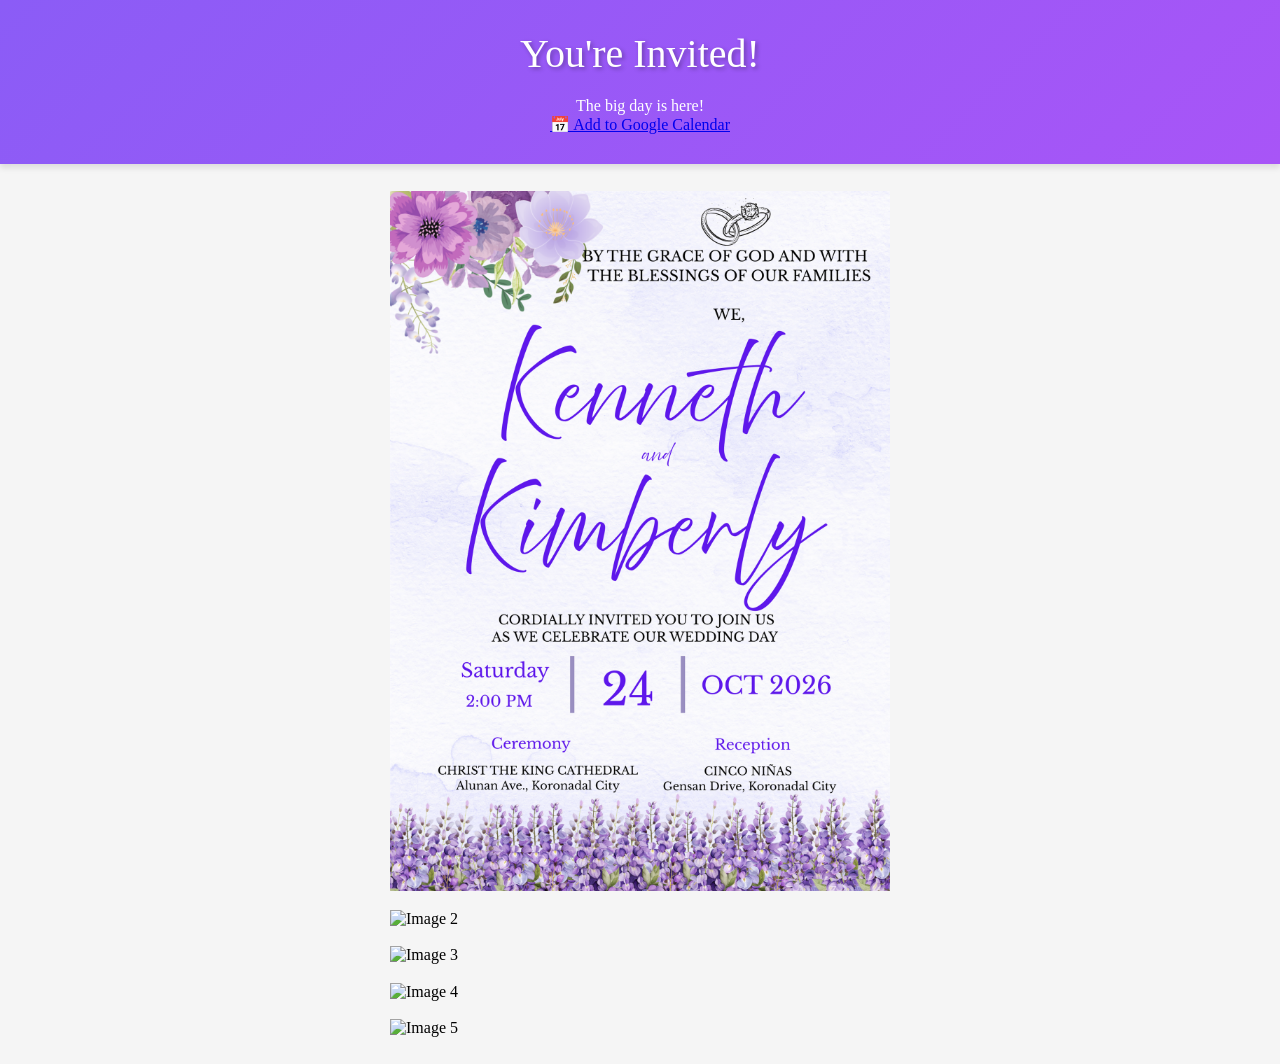
==== index.html @ 056cb5c9 "Revise wedding invitation HTML structure and content Updated wedding invitation details and countdow" ====
<!doctype html>
<html lang="en">
<head>
  <meta charset="UTF-8" />
  <meta name="viewport" content="width=device-width, initial-scale=1.0" />
  <title>Kenneth and Kimberly Wedding</title>
  
  <meta property="og:title" content="Kenneth & Kimberly" />
  <meta property="og:description" content="You're invited! October 24, 2026." />
  <meta property="og:image" content="https://kenneth-kimberly-wedding-invitation.vercel.app/preview.jpg" />
  <meta property="og:url" content="https://kenneth-kimberly-wedding-invitation.vercel.app/" />
  <meta property="og:type" content="website" />
  <meta property="og:site_name" content="Wedding Invitation" />

  <link rel="stylesheet" href="styles.css" />
</head>
<body>
  <header>
    <h1>You're Invited!</h1>
    
    <div id="countdown">
      <div class="countdown-item">
        <span id="months">00</span>
        <span class="label">Months</span>
      </div>
      <div class="countdown-item">
        <span id="days">00</span>
        <span class="label">Days</span>
      </div>
      <div class="countdown-item">
        <span id="hours">00</span>
        <span class="label">Hours</span>
      </div>
      <div class="countdown-item">
        <span id="minutes">00</span>
        <span class="label">Minutes</span>
      </div>
    </div>

    <div class="calendar-wrapper">
      <a href="https://www.google.com/calendar/render?action=TEMPLATE&text=Kenneth+and+Kimberly+Wedding&dates=20261024T140000Z/20261024T170000Z&details=You+are+cordially+invited+to+celebrate+the+wedding+of+Kenneth+and+Kimberly!&location=Please+check+invitation+for+details" 
         target="_blank" 
         class="calendar-btn">
         📅 Add to Google Calendar
      </a>
    </div>
  </header>

  <div class="container">
    <img src="1.png" alt="Image 1" />
    <img src="2.png" alt="Image 2" />
    <img src="3.png" alt="Image 3" />
    <img src="4.png" alt="Image 4" />
    <img src="5.png" alt="Image 5" />
  </div>

  <audio id="music" loop>
    <source src="instrumental.mp3" type="audio/mpeg" />
  </audio>

  <script>
    const audio = document.getElementById("music");
    let hasInteracted = false;

    // Music triggers on first click or scroll
    const startMusic = () => {
      if (!hasInteracted) {
        audio.muted = false;
        audio.play().catch(e => console.log("Waiting for interaction..."));
        hasInteracted = true;
        document.removeEventListener("click", startMusic);
        window.removeEventListener("scroll", startMusic);
      }
    };

    document.addEventListener("click", startMusic);
    window.addEventListener("scroll", startMusic, { passive: true });

    // Countdown logic
    function updateCountdown() {
      const targetDate = new Date("2026-10-24T14:00:00").getTime();
      const now = new Date().getTime();
      const timeLeft = targetDate - now;

      if (timeLeft > 0) {
        const months = Math.floor(timeLeft / (1000 * 60 * 60 * 24 * 30.44));
        const days = Math.floor((timeLeft % (1000 * 60 * 60 * 24 * 30.44)) / (1000 * 60 * 60 * 24));
        const hours = Math.floor((timeLeft % (1000 * 60 * 60 * 24)) / (1000 * 60 * 60));
        const minutes = Math.floor((timeLeft % (1000 * 60 * 60)) / (1000 * 60));

        document.getElementById("months").textContent = months.toString().padStart(2, "0");
        document.getElementById("days").textContent = days.toString().padStart(2, "0");
        document.getElementById("hours").textContent = hours.toString().padStart(2, "0");
        document.getElementById("minutes").textContent = minutes.toString().padStart(2, "0");
      } else {
        document.getElementById("countdown").innerHTML = "<span>The big day is here!</span>";
      }
    }
    updateCountdown();
    setInterval(updateCountdown, 60000);
  </script>
</body>
</html>
---- styles.css ----
* {
  margin: 0;
  padding: 0;
  box-sizing: border-box;
}

html,
body {
  height: 100%;
}

body {
  background: #f5f5f5;
  overflow-y: auto;
  scroll-behavior: smooth;
}

header {
  text-align: center;
  background: linear-gradient(135deg, #8b5cf6, #a855f7);
  color: white;
  padding: 30px 20px;
  box-shadow: 0 4px 6px rgba(0, 0, 0, 0.1);
}

header h1 {
  font-size: 2.5rem;
  margin-bottom: 20px;
  font-weight: 300;
  text-shadow: 2px 2px 4px rgba(0, 0, 0, 0.3);
}

#countdown {
  display: flex;
  justify-content: center;
  gap: 20px;
  flex-wrap: wrap;
}

.countdown-item {
  background: rgba(255, 255, 255, 0.2);
  border-radius: 10px;
  padding: 15px;
  min-width: 80px;
  backdrop-filter: blur(10px);
  border: 1px solid rgba(255, 255, 255, 0.3);
}

.countdown-item span:first-child {
  display: block;
  font-size: 2rem;
  font-weight: bold;
  color: #ffd700;
}

.countdown-item .label {
  display: block;
  font-size: 0.9rem;
  text-transform: uppercase;
  letter-spacing: 1px;
  color: rgba(255, 255, 255, 0.9);
}

.container {
  display: grid;
  grid-template-columns: 1fr;
  grid-template-rows: repeat(5, auto);
  justify-items: center;
  align-items: center;
  row-gap: 5px;
  padding: 20px;
  min-height: 100vh;
}

.container img {
  display: block;
  width: 500px;
  max-width: 90vw;
  height: auto;
}

/* Responsive design for tablets */
@media (max-width: 768px) {
  header {
    padding: 20px 15px;
  }

  header h1 {
    font-size: 2rem;
  }

  #countdown {
    gap: 15px;
  }

  .countdown-item {
    padding: 12px;
    min-width: 70px;
  }

  .countdown-item span:first-child {
    font-size: 1.8rem;
  }

  .container {
    padding: 15px;
    row-gap: 15px;
  }

  .container img {
    width: 100%;
  }
}

/* Responsive design for mobile devices */
@media (max-width: 480px) {
  .container {
    padding: 10px;
    row-gap: 10px;
  }

  .container img {
    width: 100%;
  }
}
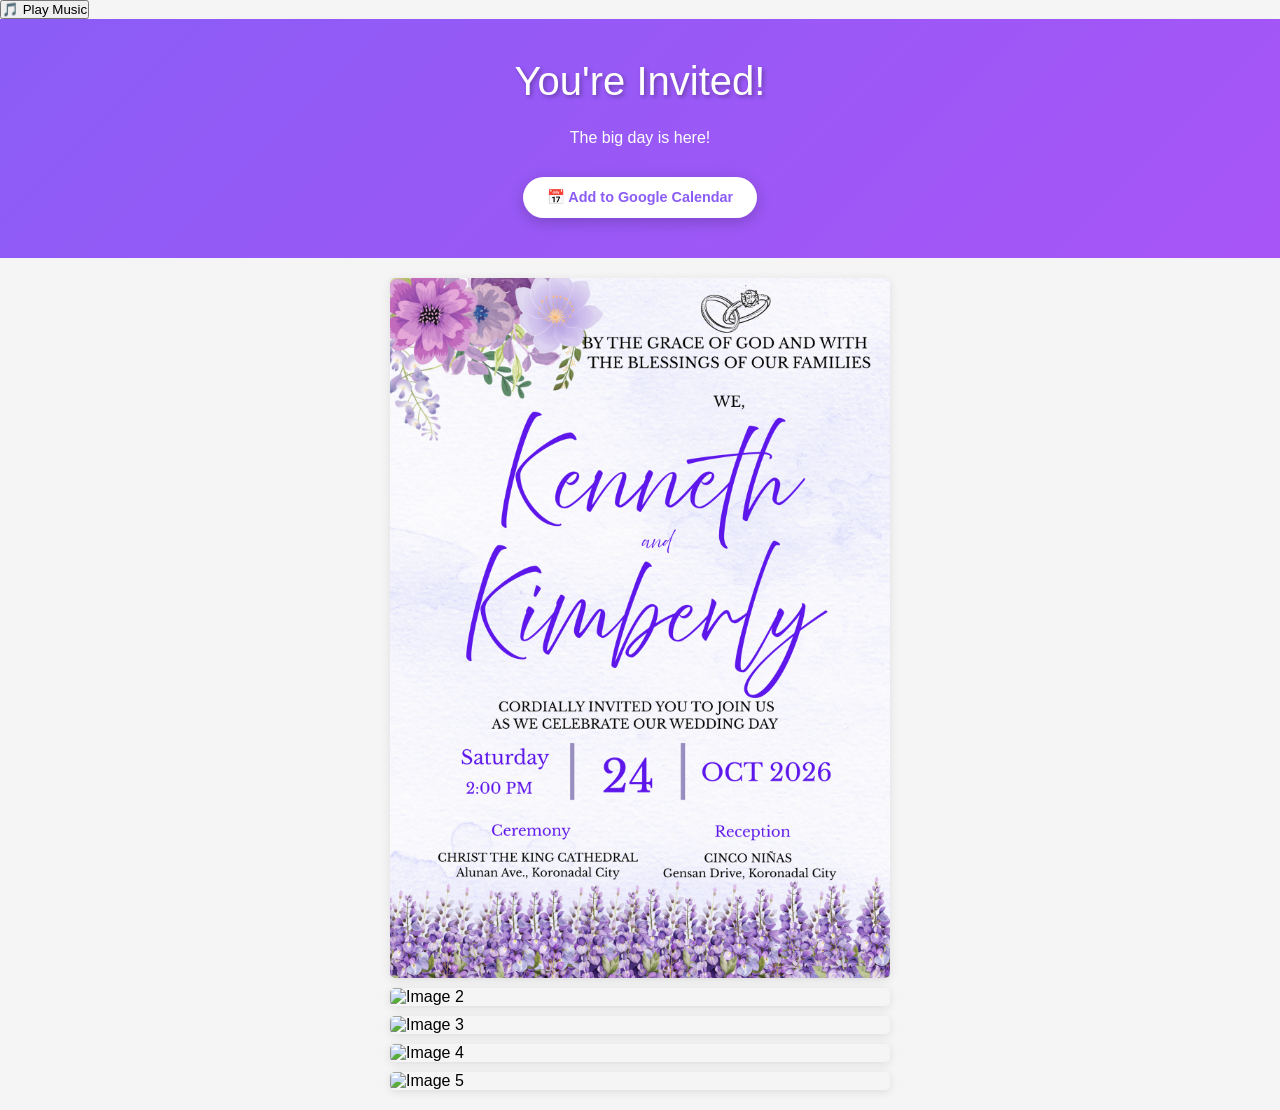
==== commit 219fab64: "Enhance wedding invitation page with music controls Updated the HTML structure and improved music pl" ====
--- a/index.html
+++ b/index.html
@@ -5,7 +5,7 @@
   <meta name="viewport" content="width=device-width, initial-scale=1.0" />
   <title>Kenneth and Kimberly Wedding</title>
   
-  <meta property="og:title" content="Kenneth & Kimberly" />
+  <meta property="og:title" content="Kenneth & Kimberly Wedding Invitation" />
   <meta property="og:description" content="You're invited! October 24, 2026." />
   <meta property="og:image" content="https://kenneth-kimberly-wedding-invitation.vercel.app/preview.jpg" />
   <meta property="og:url" content="https://kenneth-kimberly-wedding-invitation.vercel.app/" />
@@ -15,6 +15,8 @@
   <link rel="stylesheet" href="styles.css" />
 </head>
 <body>
+  <button id="music-control" class="music-btn">🎵 Play Music</button>
+
   <header>
     <h1>You're Invited!</h1>
     
@@ -38,7 +40,7 @@
     </div>
 
     <div class="calendar-wrapper">
-      <a href="https://www.google.com/calendar/render?action=TEMPLATE&text=Kenneth+and+Kimberly+Wedding&dates=20261024T140000Z/20261024T170000Z&details=You+are+cordially+invited+to+celebrate+the+wedding+of+Kenneth+and+Kimberly!&location=Please+check+invitation+for+details" 
+      <a href="https://www.google.com/calendar/render?action=TEMPLATE&text=Kenneth+and+Kimberly+Wedding&dates=20261024T140000/20261024T150000&details=You+are+cordially+invited+to+celebrate+the+wedding+of+Kenneth+and+Kimberly!&location=Please+check+invitation+for+details" 
          target="_blank" 
          class="calendar-btn">
          📅 Add to Google Calendar
@@ -54,29 +56,38 @@
     <img src="5.png" alt="Image 5" />
   </div>
 
-  <audio id="music" loop>
+  <audio id="music" loop preload="auto">
     <source src="instrumental.mp3" type="audio/mpeg" />
   </audio>
 
   <script>
     const audio = document.getElementById("music");
-    let hasInteracted = false;
+    const musicBtn = document.getElementById("music-control");
 
-    // Music triggers on first click or scroll
-    const startMusic = () => {
-      if (!hasInteracted) {
-        audio.muted = false;
-        audio.play().catch(e => console.log("Waiting for interaction..."));
-        hasInteracted = true;
-        document.removeEventListener("click", startMusic);
-        window.removeEventListener("scroll", startMusic);
+    // Improved Mobile Audio Logic
+    musicBtn.addEventListener("click", () => {
+      if (audio.paused) {
+        audio.play().then(() => {
+          musicBtn.innerHTML = "⏸ Stop Music";
+        }).catch(err => console.log("Playback failed"));
+      } else {
+        audio.pause();
+        musicBtn.innerHTML = "🎵 Play Music";
       }
+    });
+
+    // Auto-try on first scroll (some browsers allow this if muted)
+    const tryAutoPlay = () => {
+      audio.play().then(() => {
+        musicBtn.innerHTML = "⏸ Stop Music";
+        window.removeEventListener("scroll", tryAutoPlay);
+      }).catch(() => {
+        // If it fails, we wait for the button click
+      });
     };
+    window.addEventListener("scroll", tryAutoPlay, { passive: true });
 
-    document.addEventListener("click", startMusic);
-    window.addEventListener("scroll", startMusic, { passive: true });
-
-    // Countdown logic
+    // Countdown Logic
     function updateCountdown() {
       const targetDate = new Date("2026-10-24T14:00:00").getTime();
       const now = new Date().getTime();
--- a/styles.css
+++ b/styles.css
@@ -4,8 +4,7 @@
   box-sizing: border-box;
 }
 
-html,
-body {
+html, body {
   height: 100%;
 }
 
@@ -13,19 +12,20 @@
   background: #f5f5f5;
   overflow-y: auto;
   scroll-behavior: smooth;
+  font-family: sans-serif;
 }
 
 header {
   text-align: center;
   background: linear-gradient(135deg, #8b5cf6, #a855f7);
   color: white;
-  padding: 30px 20px;
+  padding: 40px 20px;
   box-shadow: 0 4px 6px rgba(0, 0, 0, 0.1);
 }
 
 header h1 {
   font-size: 2.5rem;
-  margin-bottom: 20px;
+  margin-bottom: 25px;
   font-weight: 300;
   text-shadow: 2px 2px 4px rgba(0, 0, 0, 0.3);
 }
@@ -55,71 +55,57 @@
 
 .countdown-item .label {
   display: block;
-  font-size: 0.9rem;
+  font-size: 0.8rem;
   text-transform: uppercase;
   letter-spacing: 1px;
   color: rgba(255, 255, 255, 0.9);
 }
 
+/* Calendar Button Styling */
+.calendar-wrapper {
+  margin-top: 30px;
+}
+
+.calendar-btn {
+  display: inline-block;
+  padding: 12px 24px;
+  background-color: white;
+  color: #8b5cf6;
+  text-decoration: none;
+  border-radius: 30px;
+  font-weight: bold;
+  font-size: 0.9rem;
+  transition: all 0.3s ease;
+  box-shadow: 0 4px 15px rgba(0, 0, 0, 0.2);
+}
+
+.calendar-btn:hover {
+  transform: translateY(-3px);
+  box-shadow: 0 6px 20px rgba(0, 0, 0, 0.3);
+  background-color: #f3e8ff;
+}
+
 .container {
-  display: grid;
-  grid-template-columns: 1fr;
-  grid-template-rows: repeat(5, auto);
-  justify-items: center;
+  display: flex;
+  flex-direction: column;
   align-items: center;
-  row-gap: 5px;
+  gap: 10px;
   padding: 20px;
-  min-height: 100vh;
+  background: #f5f5f5;
 }
 
 .container img {
   display: block;
   width: 500px;
-  max-width: 90vw;
+  max-width: 95vw;
   height: auto;
+  border-radius: 5px;
+  box-shadow: 0 2px 10px rgba(0,0,0,0.1);
 }
 
-/* Responsive design for tablets */
+/* Responsive adjustments */
 @media (max-width: 768px) {
-  header {
-    padding: 20px 15px;
-  }
-
-  header h1 {
-    font-size: 2rem;
-  }
-
-  #countdown {
-    gap: 15px;
-  }
-
-  .countdown-item {
-    padding: 12px;
-    min-width: 70px;
-  }
-
-  .countdown-item span:first-child {
-    font-size: 1.8rem;
-  }
-
-  .container {
-    padding: 15px;
-    row-gap: 15px;
-  }
-
-  .container img {
-    width: 100%;
-  }
+  header h1 { font-size: 2rem; }
+  .countdown-item { min-width: 70px; padding: 10px; }
+  .container img { width: 100%; }
 }
-
-/* Responsive design for mobile devices */
-@media (max-width: 480px) {
-  .container {
-    padding: 10px;
-    row-gap: 10px;
-  }
-
-  .container img {
-    width: 100%;
-  }
-}
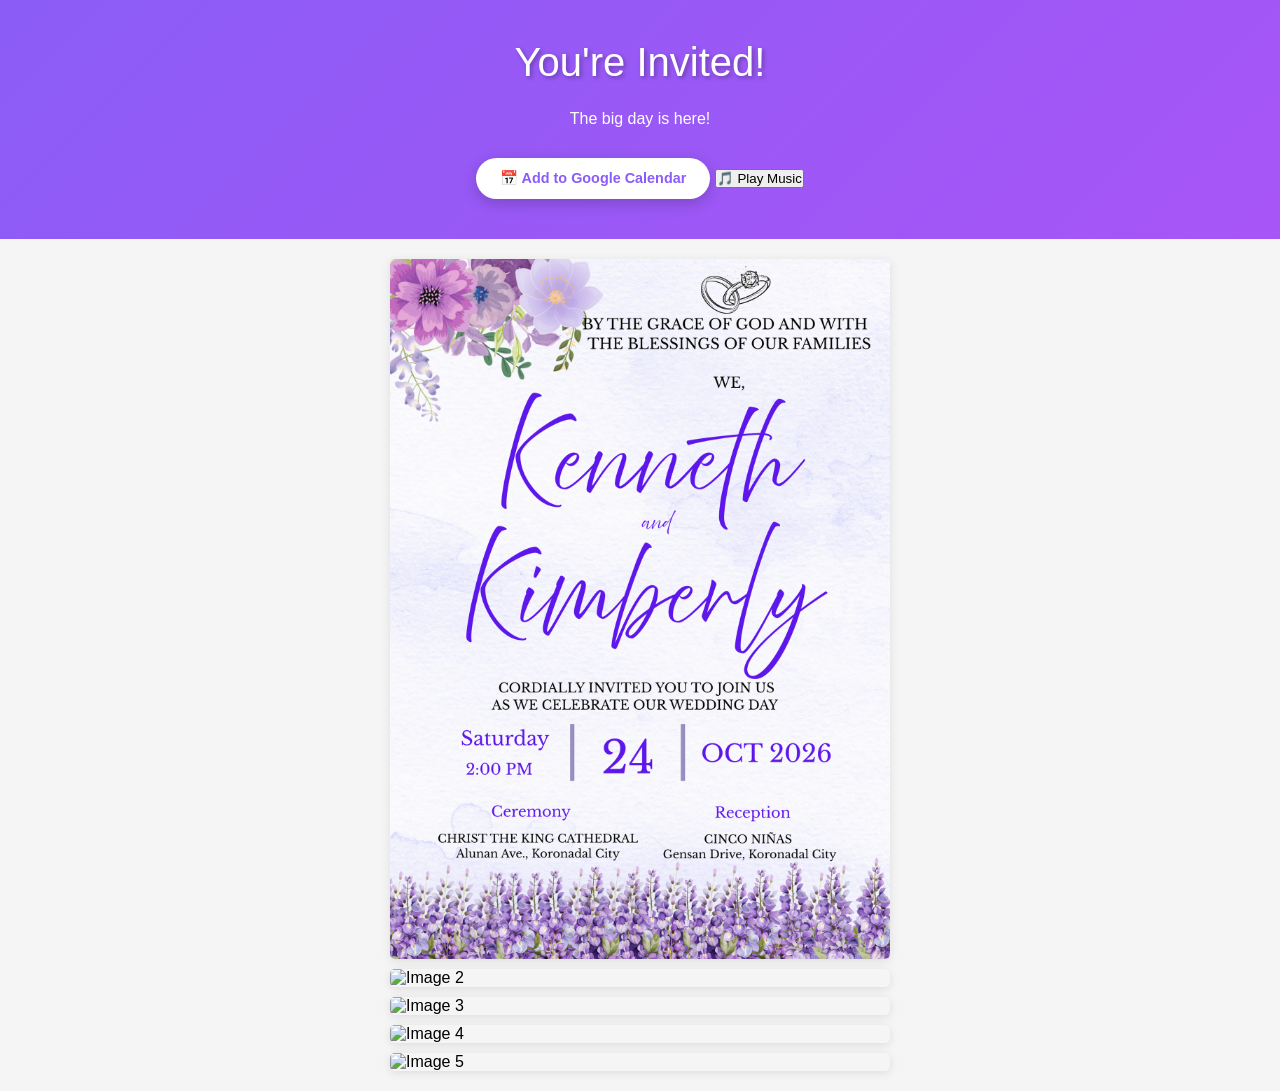
==== commit e91c98d1: "Fix HTML structure and improve music control logic" ====
--- a/index.html
+++ b/index.html
@@ -15,7 +15,6 @@
   <link rel="stylesheet" href="styles.css" />
 </head>
 <body>
-  <button id="music-control" class="music-btn">🎵 Play Music</button>
 
   <header>
     <h1>You're Invited!</h1>
@@ -45,6 +44,8 @@
          class="calendar-btn">
          📅 Add to Google Calendar
       </a>
+      
+      <button id="music-control" class="music-btn-inline">🎵 Play Music</button>
     </div>
   </header>
 
@@ -63,9 +64,11 @@
   <script>
     const audio = document.getElementById("music");
     const musicBtn = document.getElementById("music-control");
+    let hasInteracted = false;
 
-    // Improved Mobile Audio Logic
+    // Toggle Play/Pause on Click
     musicBtn.addEventListener("click", () => {
+      hasInteracted = true; // Mark that user interacted
       if (audio.paused) {
         audio.play().then(() => {
           musicBtn.innerHTML = "⏸ Stop Music";
@@ -76,14 +79,17 @@
       }
     });
 
-    // Auto-try on first scroll (some browsers allow this if muted)
+    // Auto-try on first scroll
     const tryAutoPlay = () => {
-      audio.play().then(() => {
-        musicBtn.innerHTML = "⏸ Stop Music";
-        window.removeEventListener("scroll", tryAutoPlay);
-      }).catch(() => {
-        // If it fails, we wait for the button click
-      });
+      if (!hasInteracted) {
+        audio.play().then(() => {
+          musicBtn.innerHTML = "⏸ Stop Music";
+          hasInteracted = true;
+          window.removeEventListener("scroll", tryAutoPlay);
+        }).catch(() => {
+          // If browser still blocks it, we just wait for the button click
+        });
+      }
     };
     window.addEventListener("scroll", tryAutoPlay, { passive: true });
 
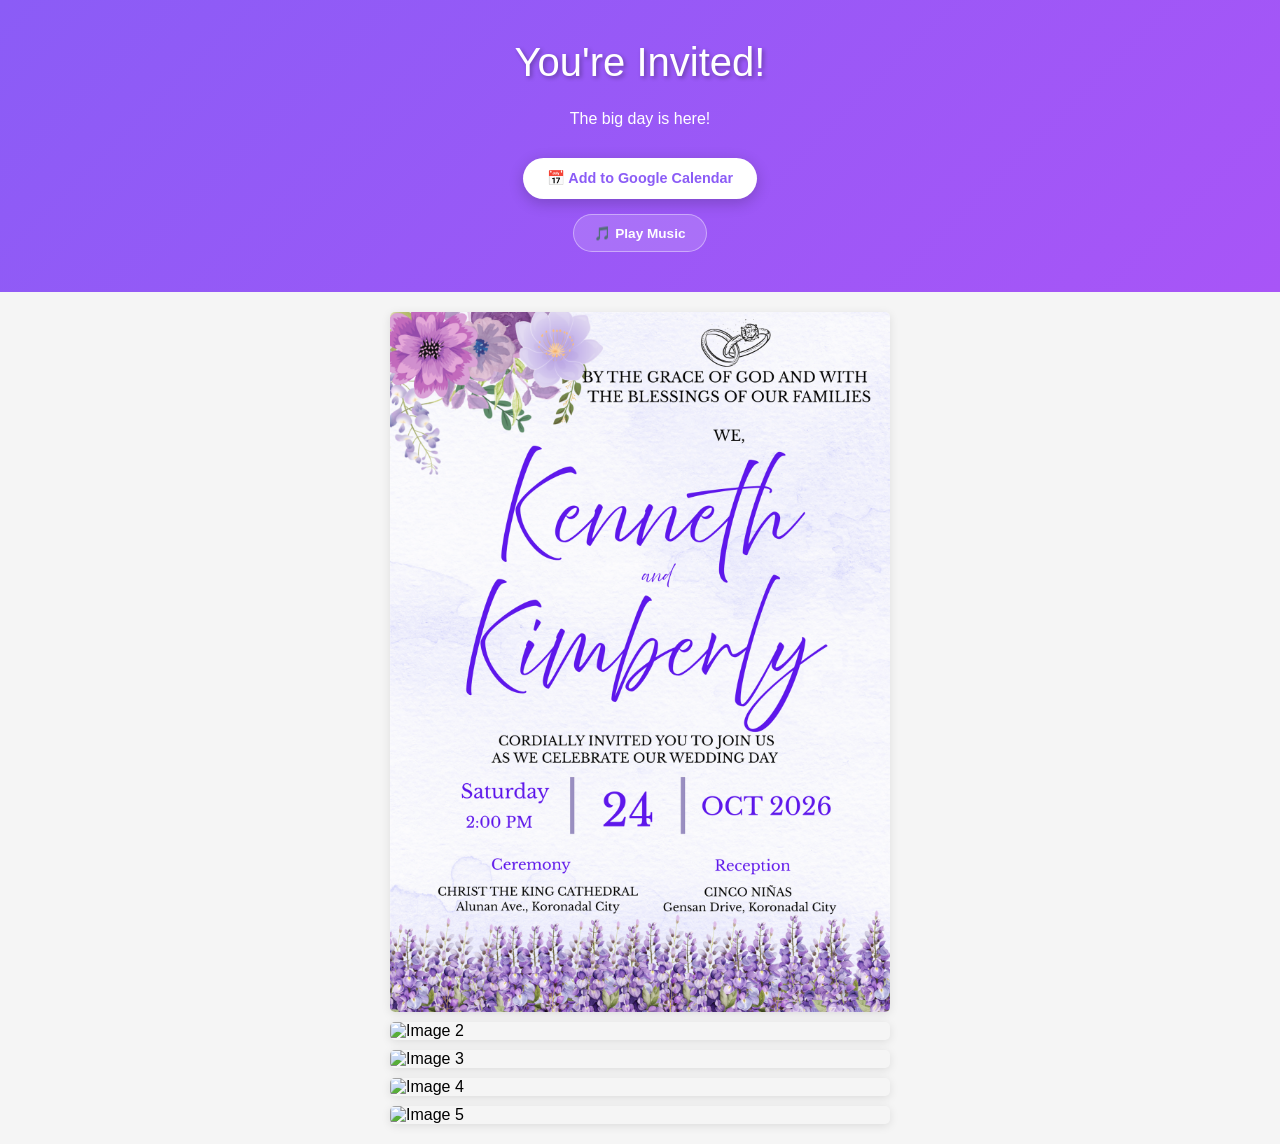
==== commit c844fa7a: "Enhance countdown timer with seconds display Added seconds to countdown timer and updated logic." ====
--- a/index.html
+++ b/index.html
@@ -36,6 +36,10 @@
         <span id="minutes">00</span>
         <span class="label">Minutes</span>
       </div>
+      <div class="countdown-item">
+        <span id="seconds">00</span>
+        <span class="label">Seconds</span>
+      </div>
     </div>
 
     <div class="calendar-wrapper">
@@ -66,9 +70,9 @@
     const musicBtn = document.getElementById("music-control");
     let hasInteracted = false;
 
-    // Toggle Play/Pause on Click
+    // Music Control
     musicBtn.addEventListener("click", () => {
-      hasInteracted = true; // Mark that user interacted
+      hasInteracted = true;
       if (audio.paused) {
         audio.play().then(() => {
           musicBtn.innerHTML = "⏸ Stop Music";
@@ -79,21 +83,18 @@
       }
     });
 
-    // Auto-try on first scroll
     const tryAutoPlay = () => {
       if (!hasInteracted) {
         audio.play().then(() => {
           musicBtn.innerHTML = "⏸ Stop Music";
           hasInteracted = true;
           window.removeEventListener("scroll", tryAutoPlay);
-        }).catch(() => {
-          // If browser still blocks it, we just wait for the button click
-        });
+        }).catch(() => {});
       }
     };
     window.addEventListener("scroll", tryAutoPlay, { passive: true });
 
-    // Countdown Logic
+    // Countdown Logic with Seconds
     function updateCountdown() {
       const targetDate = new Date("2026-10-24T14:00:00").getTime();
       const now = new Date().getTime();
@@ -104,17 +105,21 @@
         const days = Math.floor((timeLeft % (1000 * 60 * 60 * 24 * 30.44)) / (1000 * 60 * 60 * 24));
         const hours = Math.floor((timeLeft % (1000 * 60 * 60 * 24)) / (1000 * 60 * 60));
         const minutes = Math.floor((timeLeft % (1000 * 60 * 60)) / (1000 * 60));
+        const seconds = Math.floor((timeLeft % (1000 * 60)) / 1000);
 
         document.getElementById("months").textContent = months.toString().padStart(2, "0");
         document.getElementById("days").textContent = days.toString().padStart(2, "0");
         document.getElementById("hours").textContent = hours.toString().padStart(2, "0");
         document.getElementById("minutes").textContent = minutes.toString().padStart(2, "0");
+        document.getElementById("seconds").textContent = seconds.toString().padStart(2, "0");
       } else {
         document.getElementById("countdown").innerHTML = "<span>The big day is here!</span>";
       }
     }
+    
+    // Update every 1 second (1000ms) for smooth ticking
     updateCountdown();
-    setInterval(updateCountdown, 60000);
+    setInterval(updateCountdown, 1000);
   </script>
 </body>
 </html>
--- a/styles.css
+++ b/styles.css
@@ -61,9 +61,12 @@
   color: rgba(255, 255, 255, 0.9);
 }
 
-/* Calendar Button Styling */
 .calendar-wrapper {
   margin-top: 30px;
+  display: flex;
+  flex-direction: column;
+  align-items: center;
+  gap: 15px; /* Adds space between the two buttons */
 }
 
 .calendar-btn {
@@ -79,10 +82,27 @@
   box-shadow: 0 4px 15px rgba(0, 0, 0, 0.2);
 }
 
-.calendar-btn:hover {
+/* Updated Music Button Style */
+.music-btn-inline {
+  display: inline-block;
+  padding: 10px 20px;
+  background-color: rgba(255, 255, 255, 0.15);
+  color: white;
+  border: 1px solid rgba(255, 255, 255, 0.4);
+  border-radius: 30px;
+  font-weight: bold;
+  font-size: 0.85rem;
+  cursor: pointer;
+  transition: all 0.3s ease;
+}
+
+.calendar-btn:hover, .music-btn-inline:hover {
   transform: translateY(-3px);
   box-shadow: 0 6px 20px rgba(0, 0, 0, 0.3);
-  background-color: #f3e8ff;
+}
+
+.music-btn-inline:hover {
+  background-color: rgba(255, 255, 255, 0.3);
 }
 
 .container {
@@ -103,7 +123,6 @@
   box-shadow: 0 2px 10px rgba(0,0,0,0.1);
 }
 
-/* Responsive adjustments */
 @media (max-width: 768px) {
   header h1 { font-size: 2rem; }
   .countdown-item { min-width: 70px; padding: 10px; }
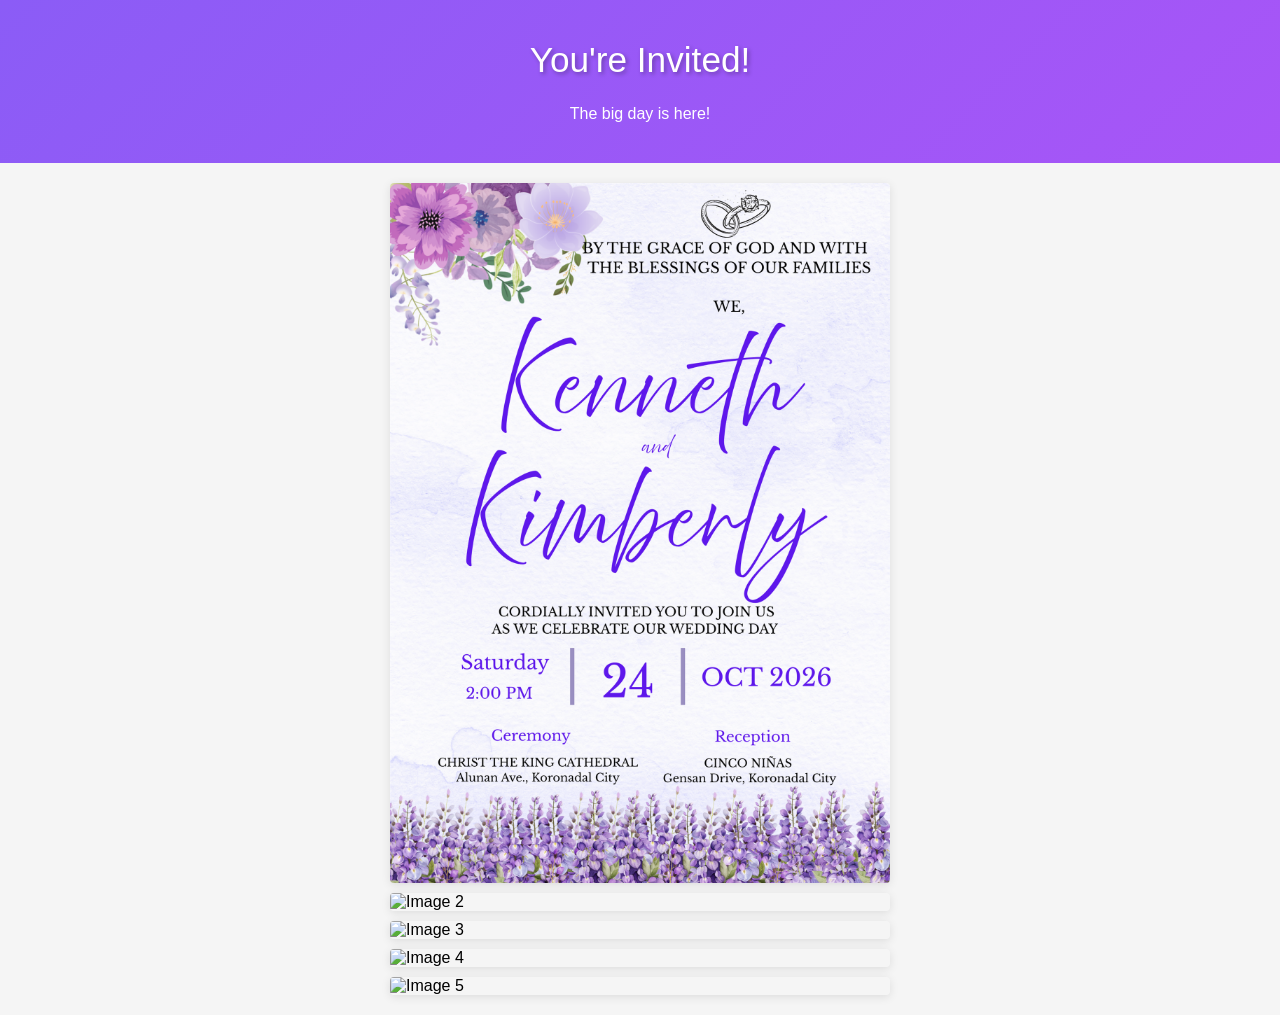
==== commit 4ea3514e: "Update index.html" ====
--- a/index.html
+++ b/index.html
@@ -41,16 +41,6 @@
         <span class="label">Seconds</span>
       </div>
     </div>
-
-    <div class="calendar-wrapper">
-      <a href="https://www.google.com/calendar/render?action=TEMPLATE&text=Kenneth+and+Kimberly+Wedding&dates=20261024T140000/20261024T150000&details=You+are+cordially+invited+to+celebrate+the+wedding+of+Kenneth+and+Kimberly!&location=Please+check+invitation+for+details" 
-         target="_blank" 
-         class="calendar-btn">
-         📅 Add to Google Calendar
-      </a>
-      
-      <button id="music-control" class="music-btn-inline">🎵 Play Music</button>
-    </div>
   </header>
 
   <div class="container">
@@ -67,34 +57,29 @@
 
   <script>
     const audio = document.getElementById("music");
-    const musicBtn = document.getElementById("music-control");
     let hasInteracted = false;
 
-    // Music Control
-    musicBtn.addEventListener("click", () => {
-      hasInteracted = true;
-      if (audio.paused) {
-        audio.play().then(() => {
-          musicBtn.innerHTML = "⏸ Stop Music";
-        }).catch(err => console.log("Playback failed"));
-      } else {
-        audio.pause();
-        musicBtn.innerHTML = "🎵 Play Music";
-      }
-    });
-
-    const tryAutoPlay = () => {
+    // Function to start music
+    const startMusic = () => {
       if (!hasInteracted) {
         audio.play().then(() => {
-          musicBtn.innerHTML = "⏸ Stop Music";
           hasInteracted = true;
-          window.removeEventListener("scroll", tryAutoPlay);
-        }).catch(() => {});
+          // Remove listeners once music starts
+          window.removeEventListener("scroll", startMusic);
+          document.removeEventListener("click", startMusic);
+          document.removeEventListener("touchstart", startMusic);
+        }).catch(err => {
+          console.log("Waiting for user interaction to play audio...");
+        });
       }
     };
-    window.addEventListener("scroll", tryAutoPlay, { passive: true });
 
-    // Countdown Logic with Seconds
+    // Listen for scroll, click, or touch (mobile)
+    window.addEventListener("scroll", startMusic, { passive: true });
+    document.addEventListener("click", startMusic);
+    document.addEventListener("touchstart", startMusic);
+
+    // Countdown Logic
     function updateCountdown() {
       const targetDate = new Date("2026-10-24T14:00:00").getTime();
       const now = new Date().getTime();
@@ -117,7 +102,6 @@
       }
     }
     
-    // Update every 1 second (1000ms) for smooth ticking
     updateCountdown();
     setInterval(updateCountdown, 1000);
   </script>
--- a/styles.css
+++ b/styles.css
@@ -12,19 +12,19 @@
   background: #f5f5f5;
   overflow-y: auto;
   scroll-behavior: smooth;
-  font-family: sans-serif;
+  font-family: 'Segoe UI', Tahoma, Geneva, Verdana, sans-serif;
 }
 
 header {
   text-align: center;
   background: linear-gradient(135deg, #8b5cf6, #a855f7);
   color: white;
-  padding: 40px 20px;
+  padding: 40px 10px; /* Reduced side padding for 5 items */
   box-shadow: 0 4px 6px rgba(0, 0, 0, 0.1);
 }
 
 header h1 {
-  font-size: 2.5rem;
+  font-size: 2.2rem;
   margin-bottom: 25px;
   font-weight: 300;
   text-shadow: 2px 2px 4px rgba(0, 0, 0, 0.3);
@@ -33,31 +33,31 @@
 #countdown {
   display: flex;
   justify-content: center;
-  gap: 20px;
+  gap: 10px; /* Smaller gap to fit 5 items on small screens */
   flex-wrap: wrap;
 }
 
 .countdown-item {
   background: rgba(255, 255, 255, 0.2);
-  border-radius: 10px;
-  padding: 15px;
-  min-width: 80px;
+  border-radius: 8px;
+  padding: 10px;
+  min-width: 65px;
   backdrop-filter: blur(10px);
   border: 1px solid rgba(255, 255, 255, 0.3);
 }
 
 .countdown-item span:first-child {
   display: block;
-  font-size: 2rem;
+  font-size: 1.5rem; /* Adjusted for space */
   font-weight: bold;
   color: #ffd700;
 }
 
 .countdown-item .label {
   display: block;
-  font-size: 0.8rem;
+  font-size: 0.7rem;
   text-transform: uppercase;
-  letter-spacing: 1px;
+  letter-spacing: 0.5px;
   color: rgba(255, 255, 255, 0.9);
 }
 
@@ -66,7 +66,7 @@
   display: flex;
   flex-direction: column;
   align-items: center;
-  gap: 15px; /* Adds space between the two buttons */
+  gap: 12px;
 }
 
 .calendar-btn {
@@ -82,27 +82,21 @@
   box-shadow: 0 4px 15px rgba(0, 0, 0, 0.2);
 }
 
-/* Updated Music Button Style */
 .music-btn-inline {
   display: inline-block;
-  padding: 10px 20px;
+  padding: 8px 18px;
   background-color: rgba(255, 255, 255, 0.15);
   color: white;
   border: 1px solid rgba(255, 255, 255, 0.4);
   border-radius: 30px;
   font-weight: bold;
-  font-size: 0.85rem;
+  font-size: 0.8rem;
   cursor: pointer;
   transition: all 0.3s ease;
 }
 
 .calendar-btn:hover, .music-btn-inline:hover {
-  transform: translateY(-3px);
-  box-shadow: 0 6px 20px rgba(0, 0, 0, 0.3);
-}
-
-.music-btn-inline:hover {
-  background-color: rgba(255, 255, 255, 0.3);
+  transform: translateY(-2px);
 }
 
 .container {
@@ -110,21 +104,22 @@
   flex-direction: column;
   align-items: center;
   gap: 10px;
-  padding: 20px;
+  padding: 20px 10px;
   background: #f5f5f5;
 }
 
 .container img {
   display: block;
   width: 500px;
-  max-width: 95vw;
+  max-width: 100%;
   height: auto;
-  border-radius: 5px;
+  border-radius: 4px;
   box-shadow: 0 2px 10px rgba(0,0,0,0.1);
 }
 
-@media (max-width: 768px) {
-  header h1 { font-size: 2rem; }
-  .countdown-item { min-width: 70px; padding: 10px; }
-  .container img { width: 100%; }
+@media (max-width: 480px) {
+  header h1 { font-size: 1.8rem; }
+  #countdown { gap: 5px; }
+  .countdown-item { min-width: 60px; padding: 8px; }
+  .countdown-item span:first-child { font-size: 1.2rem; }
 }
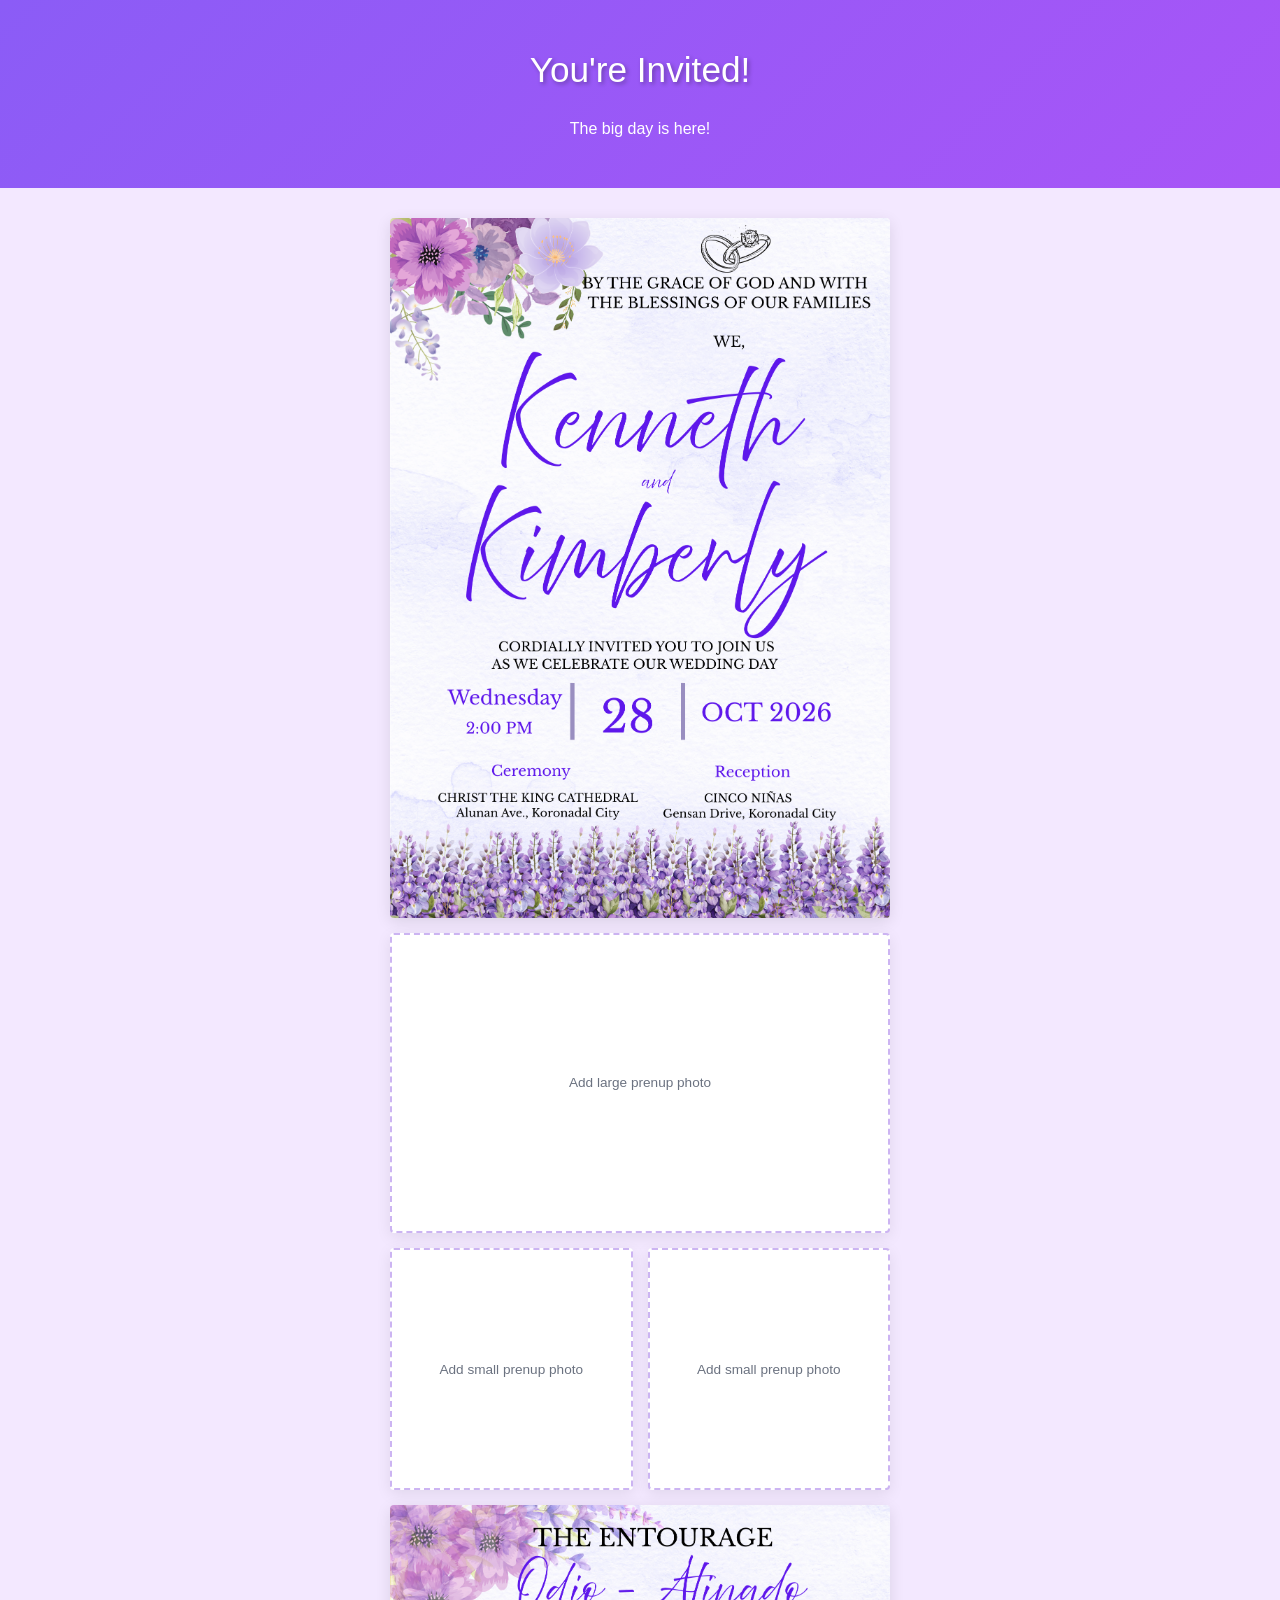
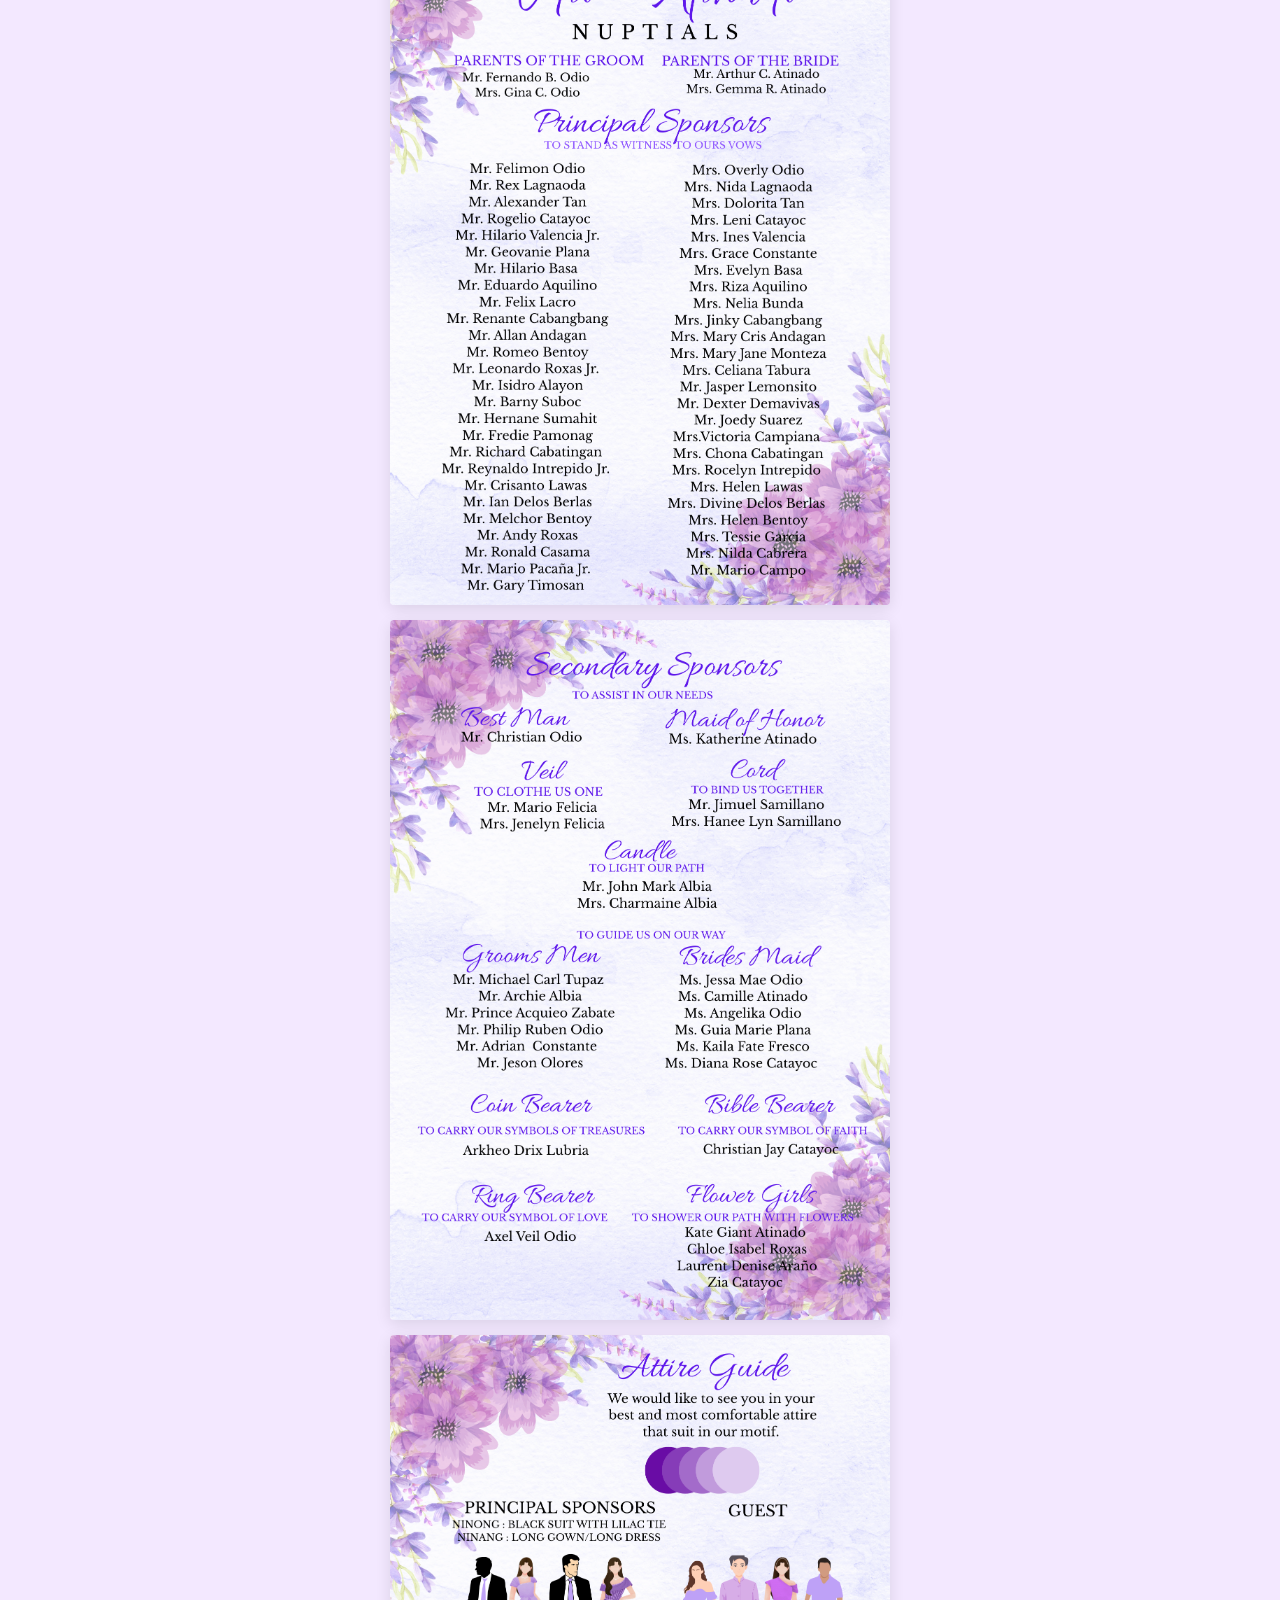
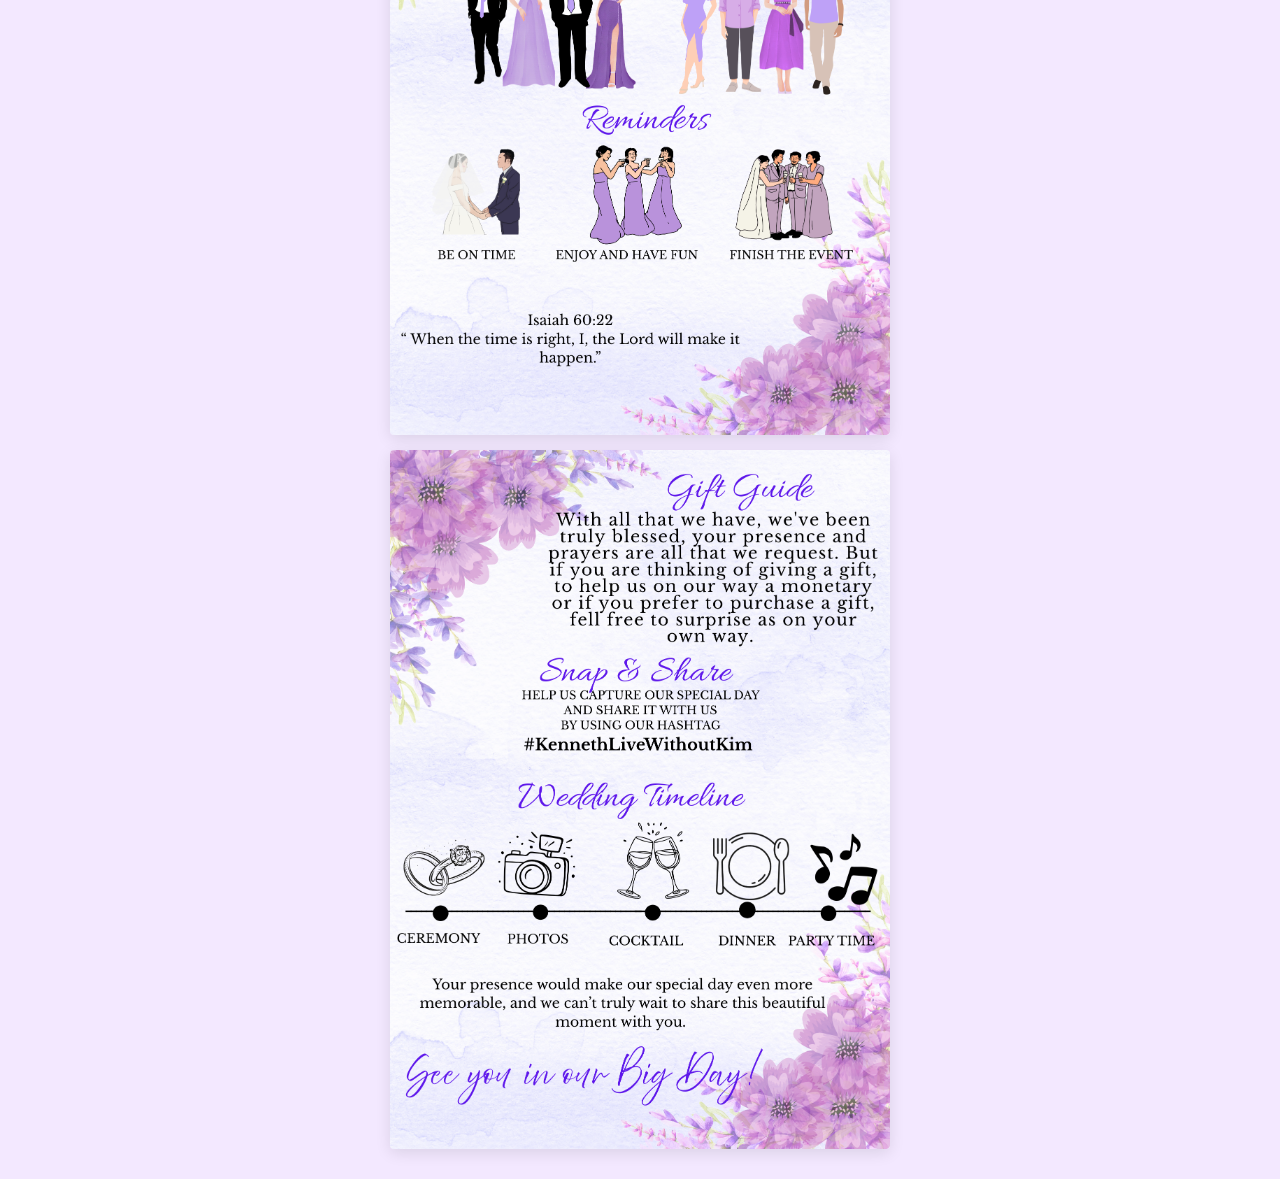
==== commit 995f8e04: "Update wedding invitation layout and countdown" ====
--- a/index.html
+++ b/index.html
@@ -1,109 +1,140 @@
-<!doctype html>
-<html lang="en">
-<head>
-  <meta charset="UTF-8" />
-  <meta name="viewport" content="width=device-width, initial-scale=1.0" />
-  <title>Kenneth and Kimberly Wedding</title>
-  
-  <meta property="og:title" content="Kenneth & Kimberly Wedding Invitation" />
-  <meta property="og:description" content="You're invited! October 24, 2026." />
-  <meta property="og:image" content="https://kenneth-kimberly-wedding-invitation.vercel.app/preview.jpg" />
-  <meta property="og:url" content="https://kenneth-kimberly-wedding-invitation.vercel.app/" />
-  <meta property="og:type" content="website" />
-  <meta property="og:site_name" content="Wedding Invitation" />
-
-  <link rel="stylesheet" href="styles.css" />
-</head>
-<body>
-
-  <header>
-    <h1>You're Invited!</h1>
-    
-    <div id="countdown">
-      <div class="countdown-item">
-        <span id="months">00</span>
-        <span class="label">Months</span>
-      </div>
-      <div class="countdown-item">
-        <span id="days">00</span>
-        <span class="label">Days</span>
-      </div>
-      <div class="countdown-item">
-        <span id="hours">00</span>
-        <span class="label">Hours</span>
-      </div>
-      <div class="countdown-item">
-        <span id="minutes">00</span>
-        <span class="label">Minutes</span>
-      </div>
-      <div class="countdown-item">
-        <span id="seconds">00</span>
-        <span class="label">Seconds</span>
-      </div>
-    </div>
-  </header>
-
-  <div class="container">
-    <img src="1.png" alt="Image 1" />
-    <img src="2.png" alt="Image 2" />
-    <img src="3.png" alt="Image 3" />
-    <img src="4.png" alt="Image 4" />
-    <img src="5.png" alt="Image 5" />
-  </div>
-
-  <audio id="music" loop preload="auto">
-    <source src="instrumental.mp3" type="audio/mpeg" />
-  </audio>
-
-  <script>
-    const audio = document.getElementById("music");
-    let hasInteracted = false;
-
-    // Function to start music
-    const startMusic = () => {
-      if (!hasInteracted) {
-        audio.play().then(() => {
-          hasInteracted = true;
-          // Remove listeners once music starts
-          window.removeEventListener("scroll", startMusic);
-          document.removeEventListener("click", startMusic);
-          document.removeEventListener("touchstart", startMusic);
-        }).catch(err => {
-          console.log("Waiting for user interaction to play audio...");
-        });
-      }
-    };
-
-    // Listen for scroll, click, or touch (mobile)
-    window.addEventListener("scroll", startMusic, { passive: true });
-    document.addEventListener("click", startMusic);
-    document.addEventListener("touchstart", startMusic);
-
-    // Countdown Logic
-    function updateCountdown() {
-      const targetDate = new Date("2026-10-24T14:00:00").getTime();
-      const now = new Date().getTime();
-      const timeLeft = targetDate - now;
-
-      if (timeLeft > 0) {
-        const months = Math.floor(timeLeft / (1000 * 60 * 60 * 24 * 30.44));
-        const days = Math.floor((timeLeft % (1000 * 60 * 60 * 24 * 30.44)) / (1000 * 60 * 60 * 24));
-        const hours = Math.floor((timeLeft % (1000 * 60 * 60 * 24)) / (1000 * 60 * 60));
-        const minutes = Math.floor((timeLeft % (1000 * 60 * 60)) / (1000 * 60));
-        const seconds = Math.floor((timeLeft % (1000 * 60)) / 1000);
-
-        document.getElementById("months").textContent = months.toString().padStart(2, "0");
-        document.getElementById("days").textContent = days.toString().padStart(2, "0");
-        document.getElementById("hours").textContent = hours.toString().padStart(2, "0");
-        document.getElementById("minutes").textContent = minutes.toString().padStart(2, "0");
-        document.getElementById("seconds").textContent = seconds.toString().padStart(2, "0");
-      } else {
-        document.getElementById("countdown").innerHTML = "<span>The big day is here!</span>";
-      }
-    }
-    
-    updateCountdown();
-    setInterval(updateCountdown, 1000);
-  </script>
-</body>
-</html>
+<!doctype html>
+<html lang="en">
+<head>
+  <meta charset="UTF-8" />
+  <meta name="viewport" content="width=device-width, initial-scale=1.0" />
+  <title>Kenneth and Kimberly Wedding</title>
+  
+  <meta property="og:title" content="Kenneth & Kimberly Wedding Invitation" />
+  <meta property="og:description" content="You're invited! October 24, 2026." />
+  <meta property="og:image" content="https://kenneth-kimberly-wedding-invitation.vercel.app/preview.jpg" />
+  <meta property="og:url" content="https://kenneth-kimberly-wedding-invitation.vercel.app/" />
+  <meta property="og:type" content="website" />
+  <meta property="og:site_name" content="Wedding Invitation" />
+
+  <link rel="stylesheet" href="styles.css" />
+</head>
+<body>
+
+  <header>
+    <h1>You're Invited!</h1>
+    
+    <div id="countdown">
+      <div class="countdown-item">
+        <span id="months">00</span>
+        <span class="label">Months</span>
+      </div>
+      <div class="countdown-item">
+        <span id="days">00</span>
+        <span class="label">Days</span>
+      </div>
+      <div class="countdown-item">
+        <span id="hours">00</span>
+        <span class="label">Hours</span>
+      </div>
+      <div class="countdown-item">
+        <span id="minutes">00</span>
+        <span class="label">Minutes</span>
+      </div>
+      <div class="countdown-item">
+        <span id="seconds">00</span>
+        <span class="label">Seconds</span>
+      </div>
+    </div>
+  </header>
+
+  <div class="container">
+    <img src="1.png" alt="Image 1" />
+
+    <section class="prenup-gallery">
+      <div class="prenup-large image-placeholder" role="img" aria-label="Large prenup photo placeholder">
+        Add large prenup photo
+      </div>
+      <div class="prenup-small-row">
+        <div class="prenup-small image-placeholder" role="img" aria-label="First small prenup photo placeholder">
+          Add small prenup photo
+        </div>
+        <div class="prenup-small image-placeholder" role="img" aria-label="Second small prenup photo placeholder">
+          Add small prenup photo
+        </div>
+      </div>
+    </section>
+
+    <img src="2.png" alt="Image 2" />
+    <img src="3.png" alt="Image 3" />
+    <img src="4.png" alt="Image 4" />
+    <img src="5.png" alt="Image 5" />
+  </div>
+
+  <audio id="music" loop preload="auto">
+    <source src="instrumental.mp3" type="audio/mpeg" />
+  </audio>
+
+  <script>
+    const audio = document.getElementById("music");
+    let hasInteracted = false;
+
+    // Function to start music
+    const startMusic = () => {
+      if (!hasInteracted) {
+        audio.play().then(() => {
+          hasInteracted = true;
+          // Remove listeners once music starts
+          window.removeEventListener("scroll", startMusic);
+          document.removeEventListener("click", startMusic);
+          document.removeEventListener("touchstart", startMusic);
+        }).catch(err => {
+          console.log("Waiting for user interaction to play audio...");
+        });
+      }
+    };
+
+    // Listen for scroll, click, or touch (mobile)
+    window.addEventListener("scroll", startMusic, { passive: true });
+    document.addEventListener("click", startMusic);
+    document.addEventListener("touchstart", startMusic);
+
+    // Countdown Logic
+    function updateCountdown() {
+      const targetDate = new Date(2026, 9, 28, 14, 0, 0);
+      const now = new Date();
+      const timeLeft = targetDate.getTime() - now.getTime();
+
+      if (timeLeft > 0) {
+        let months = 0;
+        const monthCursor = new Date(now);
+
+        while (true) {
+          const nextMonth = new Date(monthCursor);
+          nextMonth.setMonth(nextMonth.getMonth() + 1);
+
+          if (nextMonth > targetDate) {
+            break;
+          }
+
+          monthCursor.setTime(nextMonth.getTime());
+          months++;
+        }
+
+        const remainingTime = targetDate.getTime() - monthCursor.getTime();
+        const days = Math.floor(remainingTime / (1000 * 60 * 60 * 24));
+        const remainingDayTime = remainingTime % (1000 * 60 * 60 * 24);
+        const hours = Math.floor(remainingDayTime / (1000 * 60 * 60));
+        const minutes = Math.floor((remainingDayTime % (1000 * 60 * 60)) / (1000 * 60));
+        const seconds = Math.floor((remainingDayTime % (1000 * 60)) / 1000);
+
+        document.getElementById("months").textContent = months.toString().padStart(2, "0");
+        document.getElementById("days").textContent = days.toString().padStart(2, "0");
+        document.getElementById("hours").textContent = hours.toString().padStart(2, "0");
+        document.getElementById("minutes").textContent = minutes.toString().padStart(2, "0");
+        document.getElementById("seconds").textContent = seconds.toString().padStart(2, "0");
+      } else {
+        document.getElementById("countdown").innerHTML = "<span>The big day is here!</span>";
+      }
+    }
+    
+    updateCountdown();
+    setInterval(updateCountdown, 1000);
+  </script>
+</body>
+</html>
--- a/styles.css
+++ b/styles.css
@@ -1,125 +1,128 @@
-* {
-  margin: 0;
-  padding: 0;
-  box-sizing: border-box;
-}
-
-html, body {
-  height: 100%;
-}
-
-body {
-  background: #f5f5f5;
-  overflow-y: auto;
-  scroll-behavior: smooth;
-  font-family: 'Segoe UI', Tahoma, Geneva, Verdana, sans-serif;
-}
-
-header {
-  text-align: center;
-  background: linear-gradient(135deg, #8b5cf6, #a855f7);
-  color: white;
-  padding: 40px 10px; /* Reduced side padding for 5 items */
-  box-shadow: 0 4px 6px rgba(0, 0, 0, 0.1);
-}
-
-header h1 {
-  font-size: 2.2rem;
-  margin-bottom: 25px;
-  font-weight: 300;
-  text-shadow: 2px 2px 4px rgba(0, 0, 0, 0.3);
-}
-
-#countdown {
-  display: flex;
-  justify-content: center;
-  gap: 10px; /* Smaller gap to fit 5 items on small screens */
-  flex-wrap: wrap;
-}
-
-.countdown-item {
-  background: rgba(255, 255, 255, 0.2);
-  border-radius: 8px;
-  padding: 10px;
-  min-width: 65px;
-  backdrop-filter: blur(10px);
-  border: 1px solid rgba(255, 255, 255, 0.3);
-}
-
-.countdown-item span:first-child {
-  display: block;
-  font-size: 1.5rem; /* Adjusted for space */
-  font-weight: bold;
-  color: #ffd700;
-}
-
-.countdown-item .label {
-  display: block;
-  font-size: 0.7rem;
-  text-transform: uppercase;
-  letter-spacing: 0.5px;
-  color: rgba(255, 255, 255, 0.9);
-}
-
-.calendar-wrapper {
-  margin-top: 30px;
-  display: flex;
-  flex-direction: column;
-  align-items: center;
-  gap: 12px;
-}
-
-.calendar-btn {
-  display: inline-block;
-  padding: 12px 24px;
-  background-color: white;
-  color: #8b5cf6;
-  text-decoration: none;
-  border-radius: 30px;
-  font-weight: bold;
-  font-size: 0.9rem;
-  transition: all 0.3s ease;
-  box-shadow: 0 4px 15px rgba(0, 0, 0, 0.2);
-}
-
-.music-btn-inline {
-  display: inline-block;
-  padding: 8px 18px;
-  background-color: rgba(255, 255, 255, 0.15);
-  color: white;
-  border: 1px solid rgba(255, 255, 255, 0.4);
-  border-radius: 30px;
-  font-weight: bold;
-  font-size: 0.8rem;
-  cursor: pointer;
-  transition: all 0.3s ease;
-}
-
-.calendar-btn:hover, .music-btn-inline:hover {
-  transform: translateY(-2px);
-}
-
-.container {
-  display: flex;
-  flex-direction: column;
-  align-items: center;
-  gap: 10px;
-  padding: 20px 10px;
-  background: #f5f5f5;
-}
-
-.container img {
-  display: block;
-  width: 500px;
-  max-width: 100%;
-  height: auto;
-  border-radius: 4px;
-  box-shadow: 0 2px 10px rgba(0,0,0,0.1);
-}
-
-@media (max-width: 480px) {
-  header h1 { font-size: 1.8rem; }
-  #countdown { gap: 5px; }
-  .countdown-item { min-width: 60px; padding: 8px; }
-  .countdown-item span:first-child { font-size: 1.2rem; }
-}
+* {
+  margin: 0;
+  padding: 0;
+  box-sizing: border-box;
+}
+
+html, body {
+  height: 100%;
+}
+
+body {
+  background: #f3e8ff;
+  overflow-y: auto;
+  scroll-behavior: smooth;
+  font-family: 'Segoe UI', Tahoma, Geneva, Verdana, sans-serif;
+}
+
+header {
+  text-align: center;
+  background: linear-gradient(135deg, #8b5cf6, #a855f7);
+  color: white;
+  padding: 50px 10px; /* Increased top/bottom padding for a clean look */
+  box-shadow: 0 4px 6px rgba(0, 0, 0, 0.1);
+}
+
+header h1 {
+  font-size: 2.2rem;
+  margin-bottom: 30px;
+  font-weight: 300;
+  text-shadow: 2px 2px 4px rgba(0, 0, 0, 0.3);
+}
+
+#countdown {
+  display: flex;
+  justify-content: center;
+  gap: 8px;
+  flex-wrap: wrap;
+}
+
+.countdown-item {
+  background: rgba(255, 255, 255, 0.2);
+  border-radius: 8px;
+  padding: 12px;
+  min-width: 65px;
+  backdrop-filter: blur(10px);
+  border: 1px solid rgba(255, 255, 255, 0.3);
+}
+
+.countdown-item span:first-child {
+  display: block;
+  font-size: 1.5rem;
+  font-weight: bold;
+  color: #ffd700;
+}
+
+.countdown-item .label {
+  display: block;
+  font-size: 0.65rem;
+  text-transform: uppercase;
+  letter-spacing: 0.5px;
+  color: rgba(255, 255, 255, 0.9);
+}
+
+.container {
+  display: flex;
+  flex-direction: column;
+  align-items: center;
+  gap: 15px;
+  padding: 30px 10px;
+  background: #f3e8ff;
+}
+
+.container img {
+  display: block;
+  width: 500px;
+  max-width: 100%;
+  height: auto;
+  border-radius: 4px;
+  box-shadow: 0 4px 15px rgba(0,0,0,0.1);
+}
+
+.prenup-gallery {
+  width: 500px;
+  max-width: 100%;
+  display: flex;
+  flex-direction: column;
+  gap: 15px;
+  text-align: center;
+}
+
+.image-placeholder {
+  display: flex;
+  align-items: center;
+  justify-content: center;
+  border: 2px dashed rgba(109, 40, 217, 0.35);
+  border-radius: 4px;
+  background: #ffffff;
+  color: #6b7280;
+  font-size: 0.85rem;
+  box-shadow: 0 4px 15px rgba(0, 0, 0, 0.08);
+}
+
+.prenup-large {
+  width: 100%;
+  aspect-ratio: 5 / 3;
+}
+
+.prenup-small-row {
+  display: grid;
+  grid-template-columns: repeat(2, minmax(0, 1fr));
+  gap: 15px;
+}
+
+.prenup-small {
+  min-width: 0;
+  aspect-ratio: 1 / 1;
+}
+
+/* Mobile Responsive */
+@media (max-width: 480px) {
+  header h1 { font-size: 1.8rem; }
+  .countdown-item { min-width: 60px; padding: 8px; }
+  .countdown-item span:first-child { font-size: 1.2rem; }
+
+  .prenup-small-row {
+    grid-template-columns: 1fr;
+  }
+}
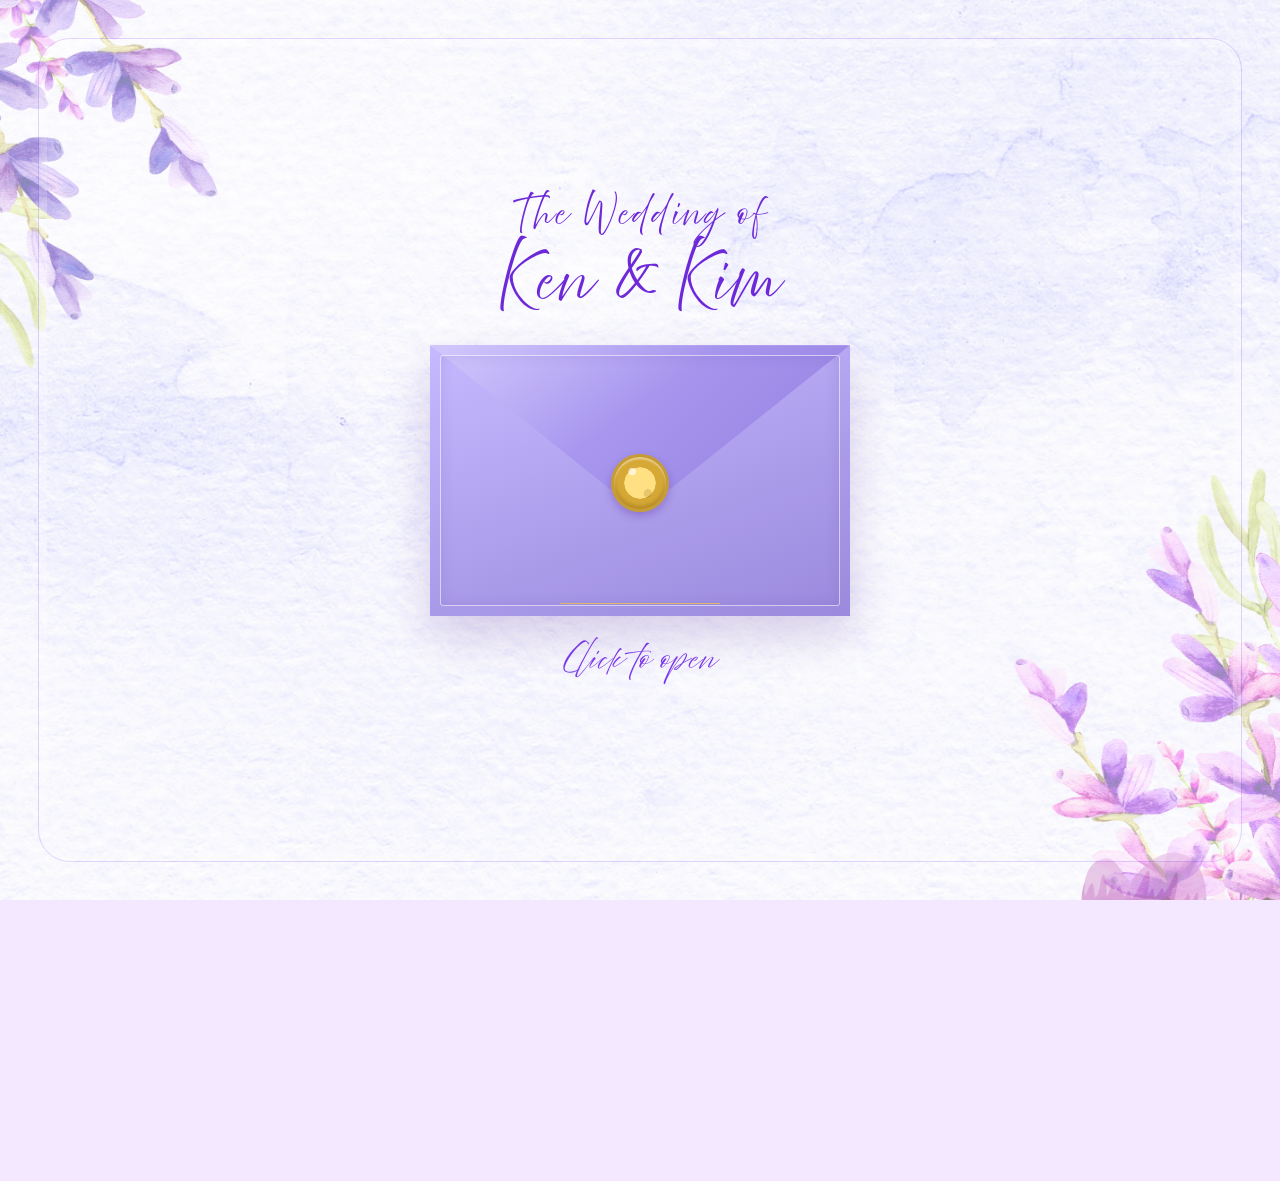
==== commit c546305b: "Update wedding invitation design" ====
--- a/index.html
+++ b/index.html
@@ -15,6 +15,24 @@
   <link rel="stylesheet" href="styles.css" />
 </head>
 <body>
+
+  <section class="mail-intro" aria-label="Open wedding invitation">
+    <div class="envelope-wrap">
+      <div class="envelope-title" aria-label="The Wedding of Ken and Kim">
+        <span>The Wedding of</span>
+        <strong>Ken &amp; Kim</strong>
+      </div>
+      <div class="envelope" role="button" tabindex="0" aria-label="Open wedding invitation">
+        <div class="envelope-letter">
+          <span>With love</span>
+        </div>
+        <div class="envelope-flap"></div>
+        <div class="envelope-front"></div>
+        <button id="open-invitation" class="envelope-seal" type="button" aria-label="Open wedding invitation"></button>
+      </div>
+      <div class="envelope-hint">Click to open</div>
+    </div>
+  </section>
 
   <header>
     <h1>You're Invited!</h1>
@@ -43,34 +61,54 @@
     </div>
   </header>
 
-  <div class="container">
-    <img src="1.png" alt="Image 1" />
-
-    <section class="prenup-gallery">
-      <div class="prenup-large image-placeholder" role="img" aria-label="Large prenup photo placeholder">
-        Add large prenup photo
-      </div>
-      <div class="prenup-small-row">
-        <div class="prenup-small image-placeholder" role="img" aria-label="First small prenup photo placeholder">
-          Add small prenup photo
-        </div>
-        <div class="prenup-small image-placeholder" role="img" aria-label="Second small prenup photo placeholder">
-          Add small prenup photo
-        </div>
-      </div>
-    </section>
+  <main id="invitation-content" class="container">
+    <img id="first-invitation-image" src="1.png" alt="Image 1" />
+    <img src="page2pics.png" alt="Invitation page 2 photos" />
 
     <img src="2.png" alt="Image 2" />
     <img src="3.png" alt="Image 3" />
+    <img class="scattered-polars" src="scatteredpolaroids.png" alt="Scattered polaroids design" />
     <img src="4.png" alt="Image 4" />
     <img src="5.png" alt="Image 5" />
-  </div>
+    <section class="locations-section" aria-label="Wedding locations">
+      <img src="locationsqr.png" alt="Ceremony and reception locations with QR codes" />
+      <div class="map-links">
+        <a href="https://www.google.com/maps/place/Christ+The+King+Cathedral/@6.4982808,124.8397035,16.5z/data=!4m6!3m5!1s0x32f818eb1c6872d3:0xd19668d0aa21826c!8m2!3d6.4982669!4d124.8420307!16s%2Fg%2F1pzprc0x3?entry=ttu&amp;g_ep=EgoyMDI2MDgxOS4wIKXMDSoASAFQAw%3D%3D" target="_blank" rel="noopener noreferrer">View Map</a>
+        <a href="https://www.google.com/maps/place/Cinco+Ni%C3%B1as/@6.5077737,124.8328842,17z/data=!4m14!1m7!3m6!1s0x32f818f42dd7d20f:0x435bc590e4f300da!2sCinco+Ni%C3%B1as!8m2!3d6.5077684!4d124.8354591!16s%2Fg%2F1tf7d5yq!3m5!1s0x32f818f42dd7d20f:0x435bc590e4f300da!8m2!3d6.5077684!4d124.8354591!16s%2Fg%2F1tf7d5yq?entry=ttu&amp;g_ep=EgoyMDI2MDgxOS4wIKXMDSoASAFQAw%3D%3D" target="_blank" rel="noopener noreferrer">View Map</a>
+      </div>
+    </section>
+    <section class="thank-you-section" aria-label="Thank you">
+      <img src="thank-you.jpg" alt="Thank you" />
+      <p>Thank You!</p>
+    </section>
+  </main>
 
   <audio id="music" loop preload="auto">
     <source src="instrumental.mp3" type="audio/mpeg" />
   </audio>
 
   <script>
+    const mailIntro = document.querySelector(".mail-intro");
+    const envelope = document.querySelector(".envelope");
+    const invitationContent = document.getElementById("invitation-content");
+
+    const openEnvelope = () => {
+      envelope.classList.add("is-open");
+      mailIntro.classList.add("is-open");
+
+      window.setTimeout(() => {
+        invitationContent.classList.add("is-visible");
+      }, 450);
+    };
+
+    envelope.addEventListener("click", openEnvelope);
+    envelope.addEventListener("keydown", (event) => {
+      if (event.key === "Enter" || event.key === " ") {
+        event.preventDefault();
+        openEnvelope();
+      }
+    });
+
     const audio = document.getElementById("music");
     let hasInteracted = false;
 
--- a/styles.css
+++ b/styles.css
@@ -1,3 +1,11 @@
+@import url('https://fonts.googleapis.com/css2?family=Cormorant+Garamond:wght@400;500;600;700&family=Great+Vibes&display=swap');
+
+@font-face {
+  font-family: 'Above the Beyond Script';
+  src: url('Above-the-Beyond-Font/Above%20the%20Beyond%20Script.woff2') format('woff2');
+  font-display: swap;
+}
+
 * {
   margin: 0;
   padding: 0;
@@ -15,18 +23,314 @@
   font-family: 'Segoe UI', Tahoma, Geneva, Verdana, sans-serif;
 }
 
+.mail-intro {
+  position: relative;
+  min-height: 100vh;
+  display: grid;
+  place-items: center;
+  padding: clamp(32px, 8vw, 72px) clamp(18px, 5vw, 64px);
+  background-color: #f3e8ff;
+  background-image: url('envebg.png');
+  background-size: cover;
+  background-position: center;
+  overflow: hidden;
+  transition: min-height 0.8s ease, height 0.8s ease, opacity 0.8s ease, padding 0.8s ease;
+}
+
+.mail-intro::before {
+  content: "";
+  position: absolute;
+  inset: clamp(14px, 3vw, 42px);
+  border: 1px solid rgba(124, 58, 237, 0.2);
+  border-radius: clamp(16px, 3vw, 32px);
+  box-shadow: inset 0 0 0 8px rgba(255, 255, 255, 0.2);
+  pointer-events: none;
+}
+
+.mail-intro.is-open {
+  min-height: 0;
+  height: 0;
+  padding-top: 0;
+  padding-bottom: 0;
+  opacity: 0;
+  pointer-events: none;
+}
+
+.envelope-wrap {
+  position: relative;
+  width: min(100%, 640px);
+  display: flex;
+  flex-direction: column;
+  align-items: center;
+  gap: 28px;
+}
+
+.envelope-title,
+.envelope-hint {
+  color: #6d28d9;
+  font-family: 'Above the Beyond Script', 'Brush Script MT', cursive;
+  text-align: center;
+}
+
+.envelope-title {
+  display: flex;
+  flex-direction: column;
+  gap: 30px;
+  line-height: 1.05;
+}
+
+.envelope-title span {
+  font-size: clamp(1.25rem, 3vw, 1.8rem);
+  font-weight: 500;
+  letter-spacing: 0.08em;
+}
+
+.envelope-title strong {
+  font-family: 'Above the Beyond Script', 'Brush Script MT', cursive;
+  font-size: clamp(2rem, 5vw, 3.1rem);
+  font-weight: 400;
+  letter-spacing: 0.02em;
+}
+
+.envelope-hint {
+  margin-top: -12px;
+  color: #7c3aed;
+  font-size: clamp(1.1rem, 2.5vw, 1.45rem);
+  font-style: italic;
+  letter-spacing: 0.04em;
+}
+
+.floral-decoration {
+  position: absolute;
+  top: 10%;
+  width: clamp(70px, 12vw, 110px);
+  height: 78%;
+  pointer-events: none;
+}
+
+.floral-left { left: clamp(-105px, -10vw, -58px); }
+.floral-right { right: clamp(-105px, -10vw, -58px); transform: scaleX(-1); }
+
+.flower {
+  position: absolute;
+  z-index: 1;
+  width: 42px;
+  height: 42px;
+  background:
+    radial-gradient(circle at 50% 14%, #eee7ff 0 20%, transparent 21%),
+    radial-gradient(circle at 81% 32%, #d8c4ff 0 20%, transparent 21%),
+    radial-gradient(circle at 81% 68%, #eee7ff 0 20%, transparent 21%),
+    radial-gradient(circle at 50% 86%, #d8c4ff 0 20%, transparent 21%),
+    radial-gradient(circle at 19% 68%, #eee7ff 0 20%, transparent 21%),
+    radial-gradient(circle at 19% 32%, #d8c4ff 0 20%, transparent 21%);
+  filter: drop-shadow(0 2px 2px rgba(76, 29, 149, 0.12));
+}
+
+.flower::after {
+  content: "";
+  position: absolute;
+  left: 50%;
+  top: 50%;
+  width: 12px;
+  height: 12px;
+  border-radius: 50%;
+  background: #f5c542;
+  transform: translate(-50%, -50%);
+}
+
+.flower-one { top: 2%; left: 18%; }
+.flower-two { top: 22%; left: 46%; transform: scale(0.72); }
+.flower-three { top: 72%; left: 4%; transform: scale(0.58); }
+
+.leaf {
+  position: absolute;
+  width: 32px;
+  height: 15px;
+  border-radius: 100% 0 100% 0;
+  background: #c4b5fd;
+}
+
+.leaf-one { top: 48%; left: 10%; transform: rotate(-28deg); }
+.leaf-two { top: 62%; left: 50%; transform: rotate(32deg); }
+.leaf-three { top: 82%; left: 30%; transform: rotate(-42deg); }
+
+.envelope {
+  position: relative;
+  width: min(420px, 82vw);
+  aspect-ratio: 1.55 / 1;
+  background:
+    linear-gradient(145deg, rgba(255, 255, 255, 0.34), transparent 35%),
+    linear-gradient(215deg, #cfc2ff, #a99be8);
+  border-radius: 5px;
+  box-shadow: 0 20px 45px rgba(76, 29, 149, 0.2);
+  perspective: 800px;
+}
+
+.envelope::before {
+  content: "";
+  position: absolute;
+  z-index: 5;
+  inset: 10px;
+  border: 1px solid rgba(255, 255, 255, 0.55);
+  border-radius: 3px;
+  box-shadow: inset 0 0 14px rgba(76, 29, 149, 0.12);
+  pointer-events: none;
+}
+
+.envelope::after {
+  content: "";
+  position: absolute;
+  z-index: 5;
+  left: 50%;
+  bottom: 12px;
+  width: 38%;
+  height: 1px;
+  background: #f5c542;
+  transform: translateX(-50%);
+  opacity: 0.75;
+}
+
+.envelope-letter {
+  position: absolute;
+  z-index: 1;
+  left: 8%;
+  bottom: 4%;
+  width: 84%;
+  height: 86%;
+  display: grid;
+  place-items: center;
+  background: #fffaff;
+  color: #6d28d9;
+  font-family: 'Cormorant Garamond', Georgia, serif;
+  font-size: 1.5rem;
+  letter-spacing: 1px;
+  box-shadow: 0 2px 8px rgba(76, 29, 149, 0.12);
+  transition: transform 0.8s ease;
+}
+
+.envelope-letter::before,
+.envelope-letter::after {
+  content: "";
+  position: absolute;
+  width: 30px;
+  height: 30px;
+  border: 1px solid #d8b4fe;
+  transform: rotate(45deg);
+}
+
+.envelope-letter::before { top: 12px; left: 12px; }
+.envelope-letter::after { right: 12px; bottom: 12px; }
+
+.envelope-flap {
+  position: absolute;
+  z-index: 3;
+  inset: 0 0 auto;
+  height: 62%;
+  background:
+    linear-gradient(145deg, rgba(255, 255, 255, 0.36), transparent 45%),
+    linear-gradient(135deg, #b9a9fa, #927fe0);
+  clip-path: polygon(0 0, 100% 0, 50% 100%);
+  transform-origin: top;
+  transition: transform 0.8s ease;
+}
+
+.envelope-front {
+  position: absolute;
+  z-index: 2;
+  inset: 0;
+  background: linear-gradient(160deg, #c6b9ff, #aa9be9 62%, #9b8add);
+  clip-path: polygon(0 0, 50% 58%, 100% 0, 100% 100%, 0 100%);
+}
+
+.envelope-seal {
+  position: absolute;
+  z-index: 4;
+  left: 50%;
+  top: 51%;
+  display: grid;
+  place-items: center;
+  width: 58px;
+  height: 58px;
+  border-radius: 50%;
+  transform: translate(-50%, -50%);
+  border: 3px solid #c59c35;
+  padding: 0;
+  cursor: pointer;
+  background:
+    radial-gradient(circle at 35% 28%, rgba(255, 255, 255, 0.65) 0 7%, transparent 8%),
+    radial-gradient(circle at 65% 70%, rgba(122, 82, 13, 0.18) 0 8%, transparent 9%),
+    radial-gradient(circle, #ffe083 0 42%, #d6a936 43% 72%, #b4811f 73% 100%);
+  color: #7c3aed;
+  font-family: 'Cormorant Garamond', Georgia, serif;
+  font-size: 1.1rem;
+  font-weight: 700;
+  box-shadow: inset 0 2px 2px rgba(255, 255, 255, 0.5), inset 0 -3px 4px rgba(115, 72, 10, 0.35), 0 4px 8px rgba(76, 29, 149, 0.3);
+  text-shadow: 0 1px 1px rgba(255, 239, 160, 0.65);
+  transition: opacity 0.35s ease;
+}
+
+.envelope-seal span { font-size: 0.8rem; }
+
+.envelope.is-open .envelope-flap {
+  transform: rotateX(180deg);
+}
+
+.envelope.is-open .envelope-letter {
+  transform: translateY(-24%);
+}
+
+.envelope.is-open .envelope-seal {
+  opacity: 0;
+}
+
+.envelope-seal:hover,
+.envelope-seal:focus-visible {
+  outline: 3px solid rgba(215, 165, 47, 0.35);
+  outline-offset: 4px;
+  transform: translate(-50%, -50%) translateY(-2px);
+}
+
+.envelope-seal:focus-visible { transform: translate(-50%, -50%); }
+
+header,
+#invitation-content {
+  opacity: 0;
+  pointer-events: none;
+}
+
+#invitation-content {
+  max-height: 0;
+  overflow: hidden;
+  transition: opacity 0.8s ease, max-height 0.8s ease;
+}
+
+#invitation-content.is-visible {
+  opacity: 1;
+  pointer-events: auto;
+  max-height: 100000px;
+}
+
+body:has(.mail-intro.is-open) header {
+  opacity: 1;
+  pointer-events: auto;
+  transition: opacity 0.8s ease;
+}
+
 header {
   text-align: center;
   background: linear-gradient(135deg, #8b5cf6, #a855f7);
   color: white;
-  padding: 50px 10px; /* Increased top/bottom padding for a clean look */
+  padding: clamp(14px, 4vw, 30px) 10px;
   box-shadow: 0 4px 6px rgba(0, 0, 0, 0.1);
 }
 
 header h1 {
-  font-size: 2.2rem;
-  margin-bottom: 30px;
-  font-weight: 300;
+  font-family: 'Above the Beyond Script', 'Brush Script MT', cursive;
+  font-size: clamp(2.2rem, 5vw, 2.8rem);
+  margin-bottom: 20px;
+  font-weight: 400;
+  color: #ffffff;
+  word-spacing: 14px;
   text-shadow: 2px 2px 4px rgba(0, 0, 0, 0.3);
 }
 
@@ -35,48 +339,122 @@
   justify-content: center;
   gap: 8px;
   flex-wrap: wrap;
+  width: min(100%, 500px);
+  margin: 0 auto;
 }
 
 .countdown-item {
   background: rgba(255, 255, 255, 0.2);
   border-radius: 8px;
   padding: 12px;
-  min-width: 65px;
+  min-width: clamp(56px, 13vw, 65px);
   backdrop-filter: blur(10px);
   border: 1px solid rgba(255, 255, 255, 0.3);
 }
 
 .countdown-item span:first-child {
   display: block;
+  font-family: 'Cormorant Garamond', Georgia, serif;
   font-size: 1.5rem;
-  font-weight: bold;
+  font-weight: 700;
   color: #ffd700;
 }
 
 .countdown-item .label {
   display: block;
+  font-family: 'Cormorant Garamond', Georgia, serif;
   font-size: 0.65rem;
+  font-weight: 600;
   text-transform: uppercase;
   letter-spacing: 0.5px;
   color: rgba(255, 255, 255, 0.9);
 }
 
 .container {
+  position: relative;
   display: flex;
   flex-direction: column;
   align-items: center;
-  gap: 15px;
-  padding: 30px 10px;
+  gap: clamp(12px, 2vw, 15px);
+  padding: clamp(20px, 5vw, 30px) clamp(10px, 3vw, 24px);
   background: #f3e8ff;
 }
 
 .container img {
   display: block;
-  width: 500px;
+  width: min(500px, 100%);
   max-width: 100%;
   height: auto;
   border-radius: 4px;
   box-shadow: 0 4px 15px rgba(0,0,0,0.1);
+}
+
+.scattered-polars {
+  background: transparent;
+  mix-blend-mode: multiply;
+  border: 0;
+  border-radius: 0;
+  box-shadow: none;
+}
+
+.locations-section {
+  width: min(500px, 100%);
+}
+
+.locations-section > img {
+  width: 100%;
+  margin: 0;
+}
+
+.map-links {
+  display: grid;
+  grid-template-columns: repeat(2, minmax(0, 1fr));
+  gap: 15px;
+  margin-top: 12px;
+}
+
+.map-links a {
+  display: block;
+  padding: 10px 8px;
+  border: 1px solid #a78bfa;
+  border-radius: 8px;
+  background: #c4b5fd;
+  color: #4c1d95;
+  font-family: 'Cormorant Garamond', Georgia, serif;
+  font-size: 1.05rem;
+  font-weight: 700;
+  text-align: center;
+  text-decoration: none;
+  box-shadow: 0 3px 8px rgba(76, 29, 149, 0.16);
+  transition: background 0.2s ease, transform 0.2s ease;
+}
+
+.map-links a:hover,
+.map-links a:focus-visible {
+  background: #b8a4fa;
+  transform: translateY(-2px);
+}
+
+.thank-you-section {
+  width: min(500px, 100%);
+  display: flex;
+  flex-direction: column;
+  align-items: center;
+  gap: 18px;
+  text-align: center;
+}
+
+.thank-you-section img {
+  width: 100%;
+  height: auto;
+}
+
+.thank-you-section p {
+  color: #6d28d9;
+  font-family: 'Above the Beyond Script', 'Brush Script MT', cursive;
+  font-size: clamp(2rem, 5vw, 3.1rem);
+  line-height: 1;
+  word-spacing: 20px;
 }
 
 .prenup-gallery {
@@ -105,6 +483,34 @@
   aspect-ratio: 5 / 3;
 }
 
+.image-frame {
+  display: flex;
+  align-items: center;
+  justify-content: center;
+  overflow: hidden;
+  background: #ffffff;
+  border-radius: 4px;
+  box-shadow: 0 4px 15px rgba(0, 0, 0, 0.1);
+}
+
+.image-frame img {
+  display: block;
+  width: 100%;
+  height: 100%;
+  object-fit: cover;
+  object-position: center;
+  border-radius: 0;
+  box-shadow: none;
+}
+
+.image-frame .prenup-photo.is-missing {
+  display: none;
+}
+
+.image-frame.has-image .placeholder-label {
+  display: none;
+}
+
 .prenup-small-row {
   display: grid;
   grid-template-columns: repeat(2, minmax(0, 1fr));
@@ -119,10 +525,33 @@
 /* Mobile Responsive */
 @media (max-width: 480px) {
   header h1 { font-size: 1.8rem; }
-  .countdown-item { min-width: 60px; padding: 8px; }
+  #countdown {
+    display: grid;
+    grid-template-columns: repeat(5, minmax(0, 1fr));
+    gap: 5px;
+    padding: 0 4px;
+  }
+
+  .countdown-item {
+    min-width: 0;
+    padding: 8px 2px;
+  }
+
   .countdown-item span:first-child { font-size: 1.2rem; }
+  .countdown-item .label { font-size: 0.55rem; }
 
   .prenup-small-row {
     grid-template-columns: 1fr;
   }
-}
+
+  .mail-intro {
+    min-height: 92vh;
+  }
+
+  .envelope {
+    width: min(360px, 86vw);
+  }
+
+  .envelope-title span { font-size: 1.1rem; }
+  .envelope-title strong { font-size: 1.8rem; }
+}
